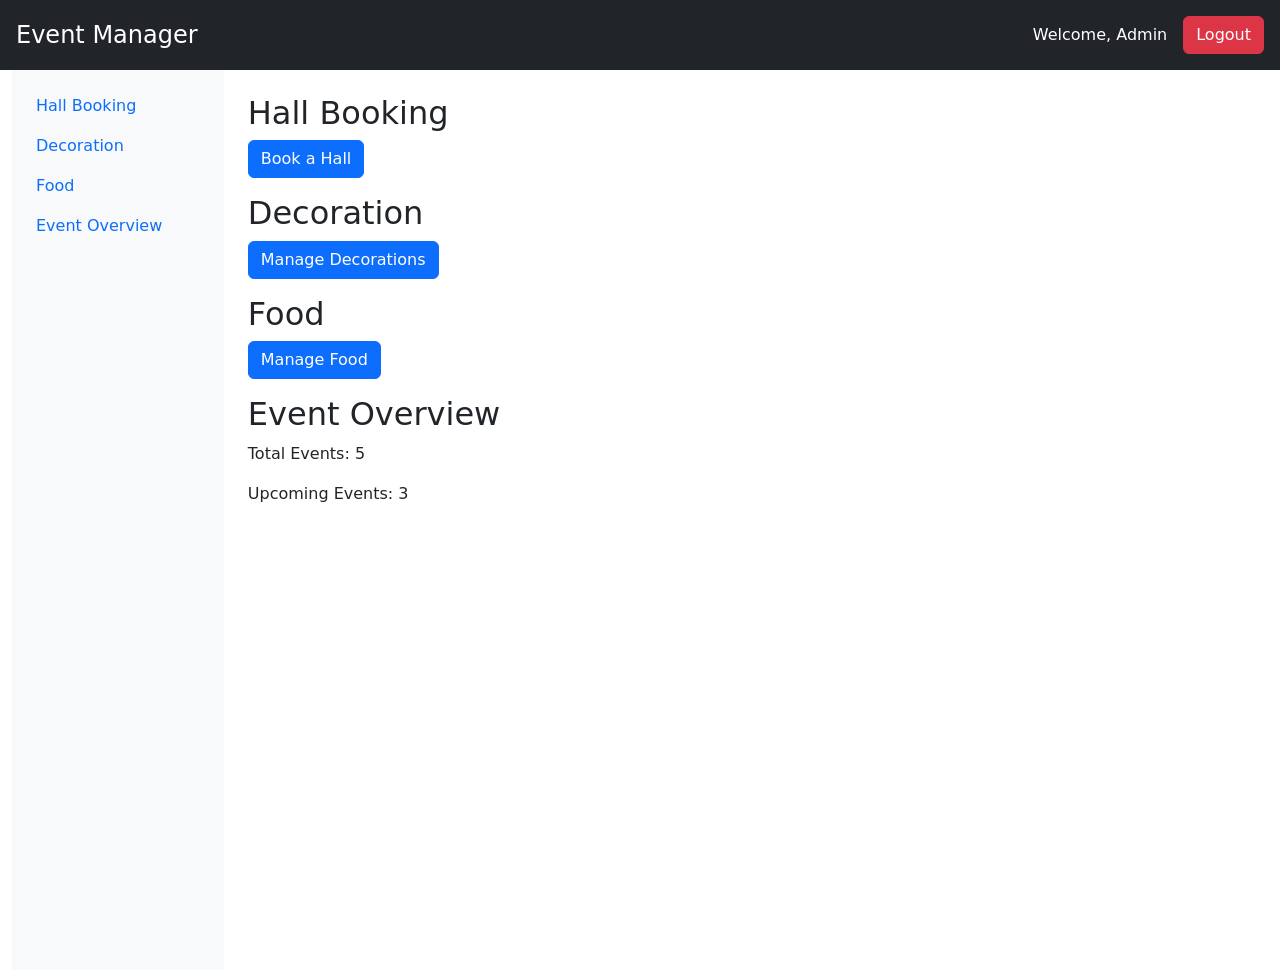
==== auth/index.html @ 220c4936 "Dashboard update" ====
<!DOCTYPE html>
<html lang="en">
<head>
    <meta charset="UTF-8">
    <meta name="viewport" content="width=device-width, initial-scale=1.0">
    <title>Event Manager Dashboard</title>
    <!-- Bootstrap CSS -->
    <link href="https://cdn.jsdelivr.net/npm/bootstrap@5.3.0-alpha1/dist/css/bootstrap.min.css" rel="stylesheet">
</head>
<body>
    <!-- Header Section -->
    <header class="bg-dark text-white p-3 d-flex justify-content-between align-items-center">
        <div class="logo h4 mb-0">Event Manager</div>
        <div class="profile d-flex align-items-center">
            <span class="me-3">Welcome, Admin</span>
            <button class="btn btn-danger" onclick="logout()">Logout</button>
        </div>
    </header>

    <!-- Sidebar Navigation -->
    <div class="container-fluid d-flex">
        <aside class="bg-light p-3" style="width: 250px; height: 100vh;">
            <nav>
                <ul class="list-unstyled">
                    <li><a href="#hall-booking" class="d-block p-2 text-decoration-none">Hall Booking</a></li>
                    <li><a href="#decoration" class="d-block p-2 text-decoration-none">Decoration</a></li>
                    <li><a href="#food" class="d-block p-2 text-decoration-none">Food</a></li>
                    <li><a href="#event-overview" class="d-block p-2 text-decoration-none">Event Overview</a></li>
                </ul>
            </nav>
        </aside>

        <!-- Main Dashboard Content -->
        <main class="container-fluid p-4">
            <!-- Hall Booking Section -->
            <section id="hall-booking">
                <h2>Hall Booking</h2>
                <div class="content mb-3">
                    <button class="btn btn-primary" onclick="bookHall()">Book a Hall</button>
                    <div id="hall-list" class="mt-3"></div>
                </div>
            </section>

            <!-- Decoration Section -->
            <section id="decoration">
                <h2>Decoration</h2>
                <div class="content mb-3">
                    <button class="btn btn-primary" onclick="manageDecorations()">Manage Decorations</button>
                    <div id="decoration-list" class="mt-3"></div>
                </div>
            </section>

            <!-- Food Section -->
            <section id="food">
                <h2>Food</h2>
                <div class="content mb-3">
                    <button class="btn btn-primary" onclick="manageFood()">Manage Food</button>
                    <div id="food-list" class="mt-3"></div>
                </div>
            </section>

            <!-- Event Overview Section -->
            <section id="event-overview">
                <h2>Event Overview</h2>
                <div class="content">
                    <p>Total Events: 5</p>
                    <p>Upcoming Events: 3</p>
                </div>
            </section>
        </main>
    </div>

    <!-- Bootstrap JS and Dependencies -->
    <script src="https://cdn.jsdelivr.net/npm/@popperjs/core@2.11.6/dist/umd/popper.min.js"></script>
    <script src="https://cdn.jsdelivr.net/npm/bootstrap@5.3.0-alpha1/dist/js/bootstrap.min.js"></script>
    <script src="../js/script.js"></script>
</body>
</html>
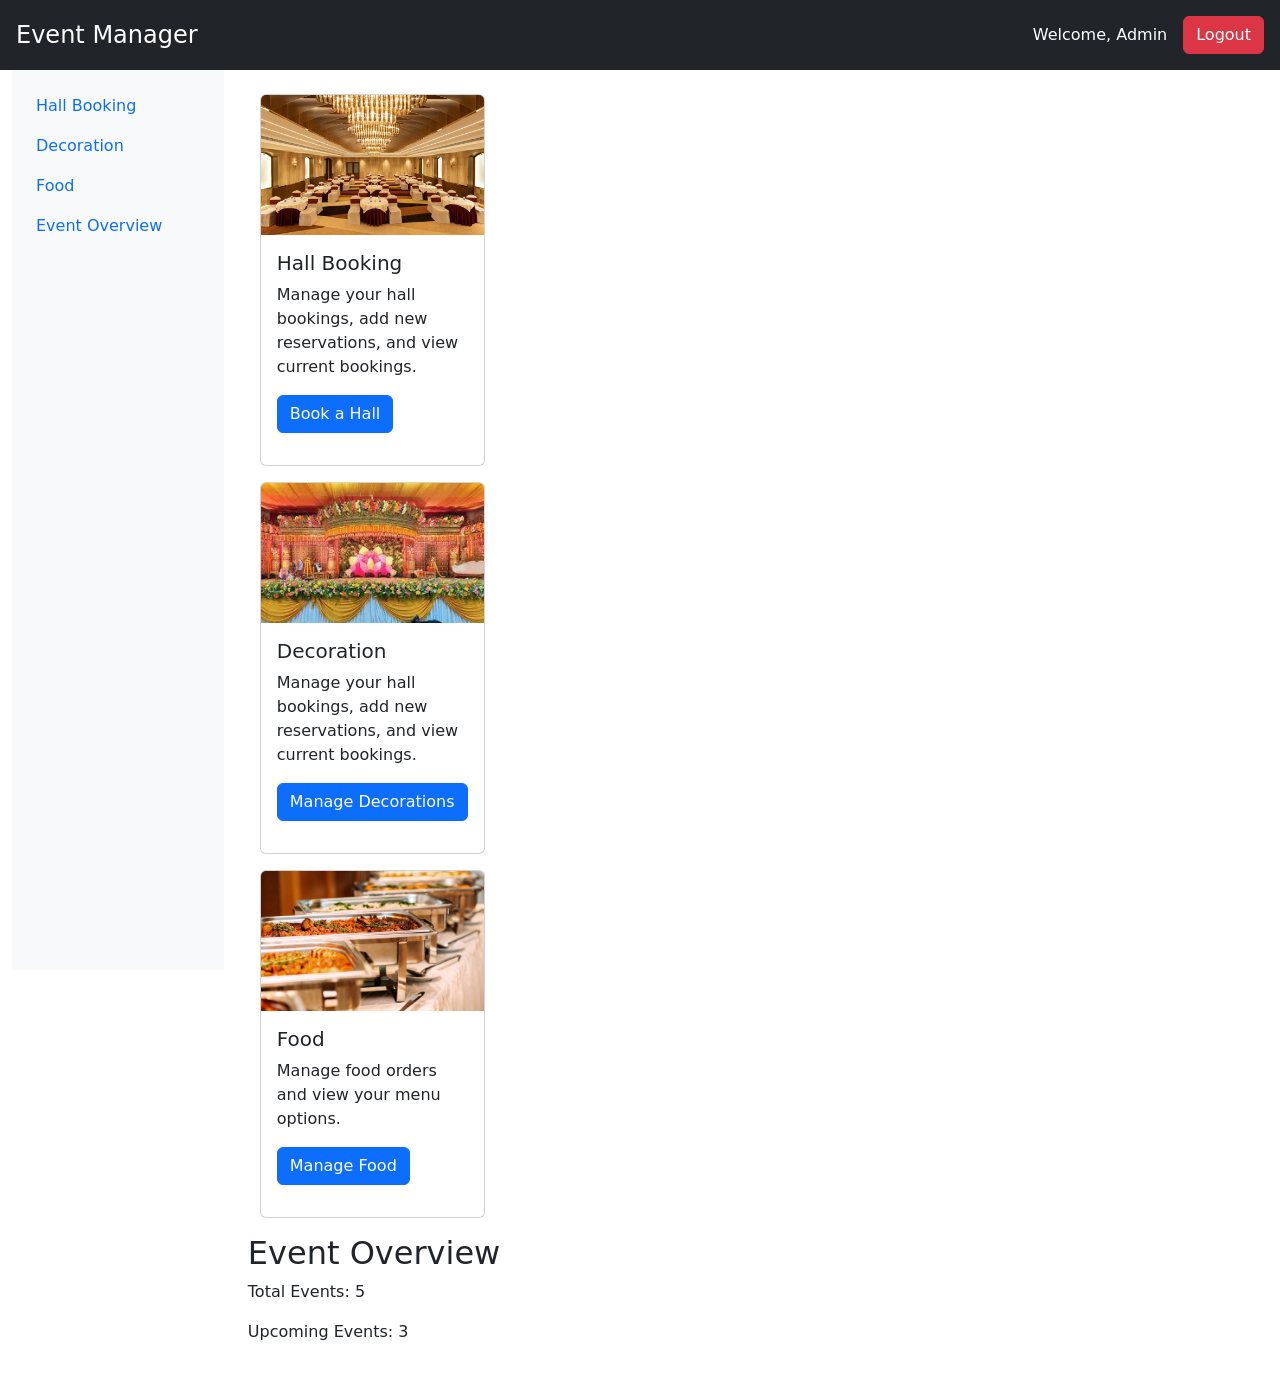
==== commit d26c9659: "Dashboard card update" ====
--- a/auth/index.html
+++ b/auth/index.html
@@ -31,33 +31,67 @@
         </aside>
 
         <!-- Main Dashboard Content -->
-        <main class="container-fluid p-4">
-            <!-- Hall Booking Section -->
-            <section id="hall-booking">
-                <h2>Hall Booking</h2>
-                <div class="content mb-3">
-                    <button class="btn btn-primary" onclick="bookHall()">Book a Hall</button>
-                    <div id="hall-list" class="mt-3"></div>
+        <main class="container-fluid p-4 " style="flex-direction: column;">
+  <!-- Hall Booking Section with Card -->
+<section id="hall-booking">
+    <div class="container">
+        <div class="row">
+            <!-- Column for Hall Booking Card -->
+            <div class="col-12 col-sm-6 col-md-4 col-lg-3 mb-3">
+                <div class="card" style="width: 100%;">
+                    <img src="../assets/bookinghall.jpg" class="card-img-top" alt="Hall Booking Image" style="height: 140px; object-fit: cover;">
+                    <div class="card-body">
+                        <h5 class="card-title">Hall Booking</h5>
+                        <p class="card-text">Manage your hall bookings, add new reservations, and view current bookings.</p>
+                        <button class="btn btn-primary" onclick="bookHall()">Book a Hall</button>
+                        <div id="hall-list" class="mt-3"></div>
+                    </div>
                 </div>
-            </section>
+            </div>
+        </div>
+    </div>
+</section>
 
-            <!-- Decoration Section -->
-            <section id="decoration">
-                <h2>Decoration</h2>
-                <div class="content mb-3">
-                    <button class="btn btn-primary" onclick="manageDecorations()">Manage Decorations</button>
-                    <div id="decoration-list" class="mt-3"></div>
+<!-- Decoration Section -->
+<section id="decoration">
+    <div class="container">
+        <div class="row">
+            <!-- Column for Decoration Card -->
+            <div class="col-12 col-sm-6 col-md-4 col-lg-3 mb-3">
+                <div class="card" style="width: 100%;">
+                    <img src="../assets/decoration.jpg" class="card-img-top" alt="Hall Booking Image" style="height: 140px; object-fit: cover;">
+                    <div class="card-body">
+                        <h5 class="card-title">Decoration</h5>
+                        <p class="card-text">Manage your hall bookings, add new reservations, and view current bookings.</p>
+                        <button class="btn btn-primary" onclick="manageDecorations()">Manage Decorations</button>
+                        <div id="decoration-list" class="mt-3"></div>
+                    </div>
                 </div>
-            </section>
+            </div>
+        </div>
+    </div>
+</section>
 
-            <!-- Food Section -->
-            <section id="food">
-                <h2>Food</h2>
-                <div class="content mb-3">
-                    <button class="btn btn-primary" onclick="manageFood()">Manage Food</button>
-                    <div id="food-list" class="mt-3"></div>
+<!-- Food Section -->
+<section id="food">
+    <div class="container">
+        <div class="row">
+            <!-- Column for Food Card -->
+            <div class="col-12 col-sm-6 col-md-4 col-lg-3 mb-3">
+                <div class="card" style="width: 100%;">
+                    <img src="../assets/foodcatering.jpg" class="card-img-top" alt="Food Image" style="height: 140px; object-fit: cover;">
+                    <div class="card-body">
+                        <h5 class="card-title">Food</h5>
+                        <p class="card-text">Manage food orders and view your menu options.</p>
+                        <button class="btn btn-primary" onclick="manageFood()">Manage Food</button>
+                        <div id="food-list" class="mt-3"></div>
+                    </div>
                 </div>
-            </section>
+            </div>
+        </div>
+    </div>
+</section>
+
 
             <!-- Event Overview Section -->
             <section id="event-overview">
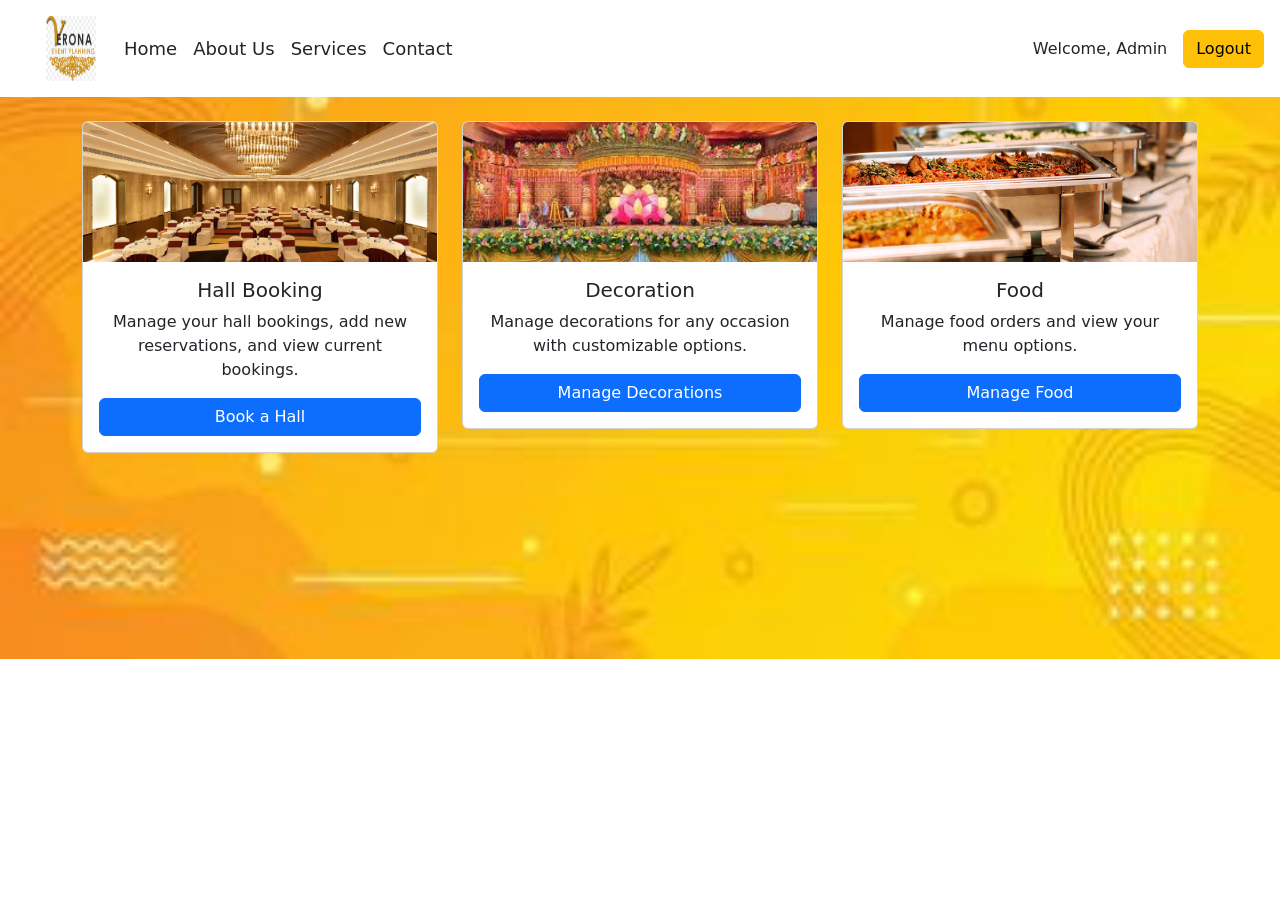
==== commit f4ff9a7d: "Event services update" ====
--- a/auth/index.html
+++ b/auth/index.html
@@ -1,112 +1,221 @@
 <!DOCTYPE html>
 <html lang="en">
-<head>
-    <meta charset="UTF-8">
-    <meta name="viewport" content="width=device-width, initial-scale=1.0">
+  <head>
+    <meta charset="UTF-8" />
+    <meta name="viewport" content="width=device-width, initial-scale=1.0" />
     <title>Event Manager Dashboard</title>
     <!-- Bootstrap CSS -->
-    <link href="https://cdn.jsdelivr.net/npm/bootstrap@5.3.0-alpha1/dist/css/bootstrap.min.css" rel="stylesheet">
-</head>
-<body>
+    <link
+      href="https://cdn.jsdelivr.net/npm/bootstrap@5.3.0-alpha1/dist/css/bootstrap.min.css"
+      rel="stylesheet"
+    />
+    <link rel="stylesheet" href="../css/style.css" />
+
+  </head>
+  <body
+    
+  >
     <!-- Header Section -->
-    <header class="bg-dark text-white p-3 d-flex justify-content-between align-items-center">
-        <div class="logo h4 mb-0">Event Manager</div>
-        <div class="profile d-flex align-items-center">
-            <span class="me-3">Welcome, Admin</span>
-            <button class="btn btn-danger" onclick="logout()">Logout</button>
+    <header class="d-flex justify-content-between align-items-center p-3 bg-white">
+      <div class="d-flex align-items-center">
+        <!-- Logo -->
+        <img
+          src="../assets/logo2.jpg"
+          style="width: 100px; height: 65px; padding-right: 20px; padding-left: 30px; margin:auto;"
+        />
+      </div>
+      <!-- Navigation Links -->
+      <div class="d-none d-md-flex align-items-center">
+        <nav class="navbar navbar-expand-lg navbar-light">
+          <ul class="navbar-nav">
+            <li class="nav-item">
+              <a
+                href="#home"
+                class="nav-link text-dark text-decoration"
+                style="font-size: 18px "
+              >
+                Home
+              </a>
+            </li>
+            <li class="nav-item">
+              <a
+                href="#aboutus"
+                class="nav-link text-dark  text-decoration-none"
+                style="font-size: 18px"
+              >
+                About Us
+              </a>
+            </li>
+            <li class="nav-item">
+              <a
+                href="../navigations/services.html"
+                class="nav-link text-dark  text-decoration-none"
+                style="font-size: 18px"
+              >
+                Services
+              </a>
+            </li>
+            <li class="nav-item">
+              <a
+                href="#contact"
+                class="nav-link text-dark text-decoration-none"
+                style="font-size: 18px"
+              >
+                Contact
+              </a>
+            </li>
+          </ul>
+        </nav>
+      </div>
+      <!-- Profile Section -->
+      <div class="profile d-flex align-items-center" style="margin-left: auto;">
+        <span class="me-3">Welcome, Admin</span>
+        <button class="btn btn-warning" onclick="logout()">Logout</button>
+      </div>
+    </header>
+
+    <!-- Responsive Navbar Toggle -->
+    <div class="d-block d-md-none p-3">
+      <nav class="navbar navbar-expand-lg navbar-light">
+        <button
+          class="navbar-toggler"
+          type="button"
+          data-bs-toggle="collapse"
+          data-bs-target="#navbarNav"
+          aria-controls="navbarNav"
+          aria-expanded="false"
+          aria-label="Toggle navigation"
+          style="position: sticky;"
+        >
+          <span class="navbar-toggler-icon"></span>
+        </button>
+        <div class="collapse navbar-collapse" id="navbarNav">
+          <ul class="navbar-nav">
+            <li class="nav-item">
+              <a
+                href="#home"
+                class="nav-link text-dark fw-bold text-decoration-none"
+                style="font-size: 18px"
+              >
+                Home
+              </a>
+            </li>
+            <li class="nav-item">
+              <a
+                href="#aboutus"
+                class="nav-link text-dark fw-bold text-decoration-none"
+                style="font-size: 18px"
+              >
+                About Us
+              </a>
+            </li>
+           
+            <li class="nav-item">
+              <a
+                href="#contact"
+                class="nav-link text-dark fw-bold text-decoration-none"
+                style="font-size: 18px"
+              >
+                Contact
+              </a>
+            </li>
+          </ul>
         </div>
-    </header>
-
-    <!-- Sidebar Navigation -->
+      </nav>
+    </div>
+
     <div class="container-fluid d-flex">
-        <aside class="bg-light p-3" style="width: 250px; height: 100vh;">
-            <nav>
-                <ul class="list-unstyled">
-                    <li><a href="#hall-booking" class="d-block p-2 text-decoration-none">Hall Booking</a></li>
-                    <li><a href="#decoration" class="d-block p-2 text-decoration-none">Decoration</a></li>
-                    <li><a href="#food" class="d-block p-2 text-decoration-none">Food</a></li>
-                    <li><a href="#event-overview" class="d-block p-2 text-decoration-none">Event Overview</a></li>
-                </ul>
-            </nav>
-        </aside>
-
-        <!-- Main Dashboard Content -->
-        <main class="container-fluid p-4 " style="flex-direction: column;">
-  <!-- Hall Booking Section with Card -->
-<section id="hall-booking">
-    <div class="container">
-        <div class="row">
-            <!-- Column for Hall Booking Card -->
-            <div class="col-12 col-sm-6 col-md-4 col-lg-3 mb-3">
-                <div class="card" style="width: 100%;">
-                    <img src="../assets/bookinghall.jpg" class="card-img-top" alt="Hall Booking Image" style="height: 140px; object-fit: cover;">
-                    <div class="card-body">
-                        <h5 class="card-title">Hall Booking</h5>
-                        <p class="card-text">Manage your hall bookings, add new reservations, and view current bookings.</p>
-                        <button class="btn btn-primary" onclick="bookHall()">Book a Hall</button>
-                        <div id="hall-list" class="mt-3"></div>
-                    </div>
+      <!-- Main Dashboard Content -->
+      <main class="container-fluid p-4" style="flex-direction: column">
+        <div class="container">
+          <div class="row justify-content-center">
+            <!-- Hall Booking Card -->
+            <div class="col-12 col-md-6 col-lg-4 mb-4">
+              <section id="hall-booking">
+                <div class="card h-100" style="text-align: center">
+                  <img
+                    src="../assets/bookinghall.jpg"
+                    class="card-img-top"
+                    alt="Hall Booking Image"
+                    style="height: 140px; object-fit: cover"
+                  />
+                  <div class="card-body d-flex flex-column">
+                    <h5 class="card-title">Hall Booking</h5>
+                    <p class="card-text">
+                      Manage your hall bookings, add new reservations, and view
+                      current bookings.
+                    </p>
+                    <button
+                      class="btn btn-primary mt-auto"
+                      onclick="bookHall()"
+                    >
+                      Book a Hall
+                    </button>
+                  </div>
                 </div>
+              </section>
             </div>
+
+            <!-- Decoration Card -->
+            <div class="col-12 col-md-6 col-lg-4 mb-4">
+              <section id="decoration">
+                <div class="card h-100" style="text-align: center">
+                  <img
+                    src="../assets/decoration.jpg"
+                    class="card-img-top"
+                    alt="Decoration Image"
+                    style="height: 140px; object-fit: cover"
+                  />
+                  <div class="card-body d-flex flex-column">
+                    <h5 class="card-title">Decoration</h5>
+                    <p class="card-text">
+                      Manage decorations for any occasion with customizable
+                      options.
+                    </p>
+                    <button
+                      class="btn btn-primary mt-auto"
+                      onclick="manageDecorations()"
+                    >
+                      Manage Decorations
+                    </button>
+                  </div>
+                </div>
+              </section>
+            </div>
+
+            <!-- Food Card -->
+            <div class="col-12 col-md-6 col-lg-4 mb-4">
+              <section id="food">
+                <div class="card h-100" style="text-align: center">
+                  <img
+                    src="../assets/foodcatering.jpg"
+                    class="card-img-top"
+                    alt="Food Image"
+                    style="height: 140px; object-fit: cover"
+                  />
+                  <div class="card-body d-flex flex-column">
+                    <h5 class="card-title">Food</h5>
+                    <p class="card-text">
+                      Manage food orders and view your menu options.
+                    </p>
+                    <button
+                      class="btn btn-primary mt-auto"
+                      onclick="manageFood()"
+                    >
+                      Manage Food
+                    </button>
+                  </div>
+                </div>
+              </section>
+            </div>
+          </div>
         </div>
-    </div>
-</section>
-
-<!-- Decoration Section -->
-<section id="decoration">
-    <div class="container">
-        <div class="row">
-            <!-- Column for Decoration Card -->
-            <div class="col-12 col-sm-6 col-md-4 col-lg-3 mb-3">
-                <div class="card" style="width: 100%;">
-                    <img src="../assets/decoration.jpg" class="card-img-top" alt="Hall Booking Image" style="height: 140px; object-fit: cover;">
-                    <div class="card-body">
-                        <h5 class="card-title">Decoration</h5>
-                        <p class="card-text">Manage your hall bookings, add new reservations, and view current bookings.</p>
-                        <button class="btn btn-primary" onclick="manageDecorations()">Manage Decorations</button>
-                        <div id="decoration-list" class="mt-3"></div>
-                    </div>
-                </div>
-            </div>
-        </div>
-    </div>
-</section>
-
-<!-- Food Section -->
-<section id="food">
-    <div class="container">
-        <div class="row">
-            <!-- Column for Food Card -->
-            <div class="col-12 col-sm-6 col-md-4 col-lg-3 mb-3">
-                <div class="card" style="width: 100%;">
-                    <img src="../assets/foodcatering.jpg" class="card-img-top" alt="Food Image" style="height: 140px; object-fit: cover;">
-                    <div class="card-body">
-                        <h5 class="card-title">Food</h5>
-                        <p class="card-text">Manage food orders and view your menu options.</p>
-                        <button class="btn btn-primary" onclick="manageFood()">Manage Food</button>
-                        <div id="food-list" class="mt-3"></div>
-                    </div>
-                </div>
-            </div>
-        </div>
-    </div>
-</section>
-
-
-            <!-- Event Overview Section -->
-            <section id="event-overview">
-                <h2>Event Overview</h2>
-                <div class="content">
-                    <p>Total Events: 5</p>
-                    <p>Upcoming Events: 3</p>
-                </div>
-            </section>
-        </main>
+      </main>
     </div>
 
     <!-- Bootstrap JS and Dependencies -->
     <script src="https://cdn.jsdelivr.net/npm/@popperjs/core@2.11.6/dist/umd/popper.min.js"></script>
     <script src="https://cdn.jsdelivr.net/npm/bootstrap@5.3.0-alpha1/dist/js/bootstrap.min.js"></script>
     <script src="../js/script.js"></script>
-</body>
+  </body>
 </html>
--- a/css/style.css
+++ b/css/style.css
@@ -0,0 +1,8 @@
+body {
+  background-image: url('../assets/bakimg2.jpg');
+  background-repeat: no-repeat;
+  background-size: cover;
+  background-position: center;
+  }
+  
+  
